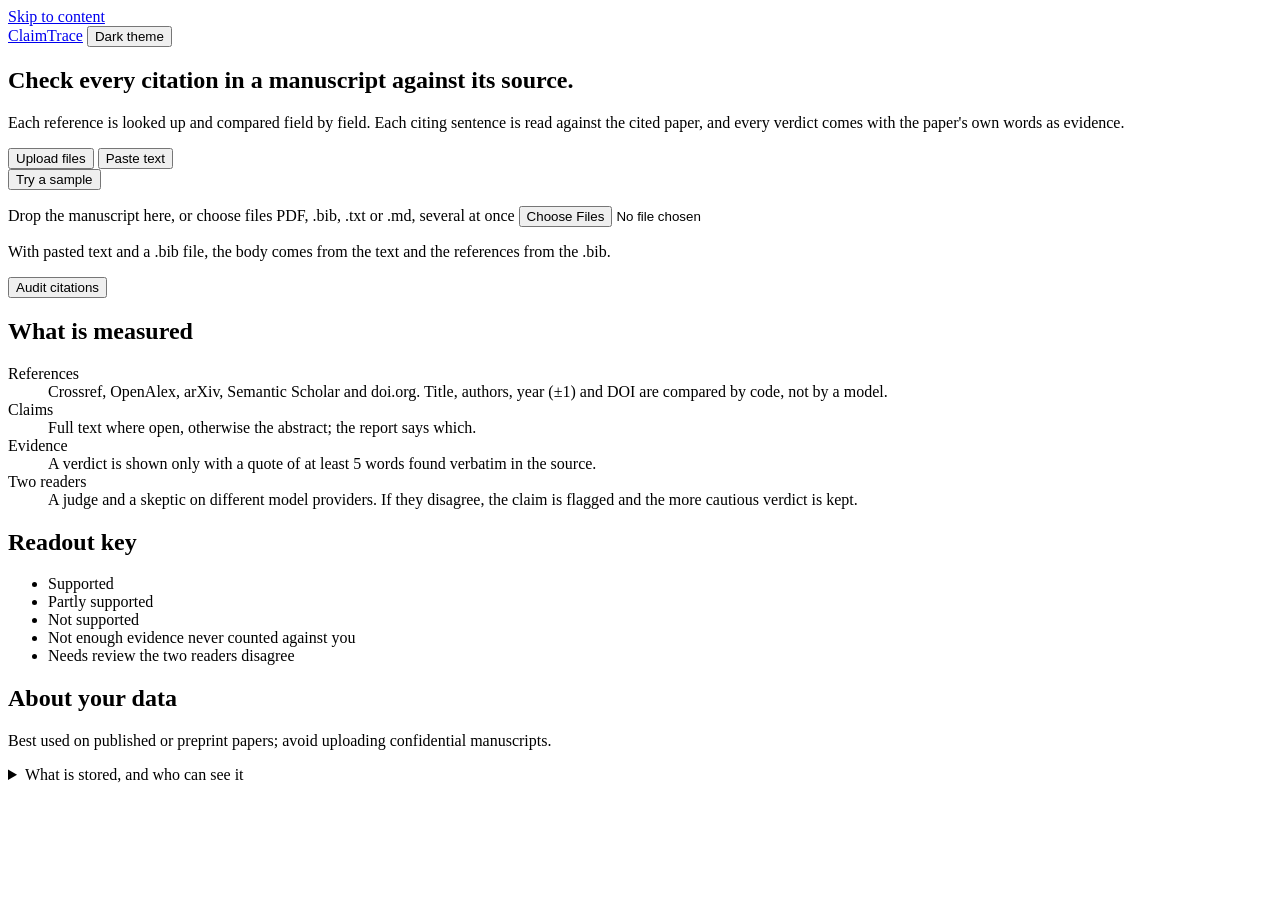
==== claimtrace/web/static/index.html @ 31881c71 "ui: honest Bench readout, About your data note, queue position and daily cap - headline names unchec" ====
<!doctype html>
<html lang="en">
<head>
  <meta charset="utf-8">
  <meta name="viewport" content="width=device-width, initial-scale=1">
  <title>ClaimTrace</title>
  <link rel="icon" href="data:,">
  <!-- theme before first paint: a stored manual choice wins over prefers-color-scheme -->
  <script>try { const t = localStorage.getItem("ct-theme"); if (t === "light" || t === "dark") document.documentElement.dataset.theme = t; } catch (_) {}</script>
  <link rel="stylesheet" href="/static/style.css">
  <script src="/static/app.js" defer></script>
</head>
<body>
  <a class="skip" href="#main">Skip to content</a>
  <header class="top">
    <div class="top-in">
      <a class="brand" href="/">ClaimTrace</a>
      <button id="theme" type="button" class="ghost">Dark theme</button>
    </div>
  </header>

  <main id="main">
    <section id="input" class="home" aria-labelledby="input-h">
      <div class="home-main">
        <h1 id="input-h">Check every citation in a manuscript against its source.</h1>
        <p class="lede">Each reference is looked up and compared field by field. Each citing sentence
          is read against the cited paper, and every verdict comes with the paper's own words as
          evidence.</p>
        <form id="job-form" class="panel">
          <div class="tabrow">
            <div class="tabs" role="tablist" aria-label="Manuscript input">
              <button id="tab-upload" type="button" role="tab" aria-selected="true"
                      aria-controls="panel-upload">Upload files</button>
              <button id="tab-paste" type="button" role="tab" aria-selected="false"
                      aria-controls="panel-paste" tabindex="-1">Paste text</button>
            </div>
            <button id="sample" type="button" class="secondary" aria-describedby="sample-hint">Try a sample</button>
          </div>
          <p id="sample-hint" class="sr-only"></p>
          <div id="panel-upload" role="tabpanel" aria-labelledby="tab-upload">
            <label id="drop" class="drop" for="files">
              <span class="drop-title">Drop the manuscript here, or choose files</span>
              <span class="drop-hint">PDF, .bib, .txt or .md, several at once</span>
              <input id="files" name="files" type="file" multiple accept=".txt,.md,.bib,.pdf"
                     class="sr-only" aria-describedby="files-hint file-list">
            </label>
            <p id="file-list" class="hint" aria-live="polite"></p>
            <p id="files-hint" class="hint">With pasted text and a .bib file, the body comes from the
              text and the references from the .bib.</p>
          </div>
          <div id="panel-paste" role="tabpanel" aria-labelledby="tab-paste" hidden>
            <label for="text">Manuscript text, including its reference list</label>
            <textarea id="text" name="text" rows="14" spellcheck="false"
                      placeholder="Paste the body and the references. Plain text, Markdown or LaTeX with \cite{…}."></textarea>
          </div>
          <p id="form-error" class="error" role="alert"></p>
          <div class="actions">
            <button id="submit" type="submit">Audit citations</button>
            <span id="usage" class="hint usage"></span>
          </div>
        </form>
      </div>
      <aside class="datasheet" aria-labelledby="measured-h">
        <h2 id="measured-h">What is measured</h2>
        <dl class="sheet">
          <dt>References</dt><dd>Crossref, OpenAlex, arXiv, Semantic Scholar and doi.org. Title,
            authors, year (±1) and DOI are compared by code, not by a model.</dd>
          <dt>Claims</dt><dd>Full text where open, otherwise the abstract; the report says which.</dd>
          <dt>Evidence</dt><dd>A verdict is shown only with a quote of at least 5 words found
            verbatim in the source.</dd>
          <dt>Two readers</dt><dd>A judge and a skeptic on different model providers. If they
            disagree, the claim is flagged and the more cautious verdict is kept.</dd>
        </dl>
        <h2>Readout key</h2>
        <ul class="key">
          <li><span class="mark s-ok v u-supported"><span class="word">Supported</span></span></li>
          <li><span class="mark s-partly v u-partly_supported"><span class="word">Partly supported</span></span></li>
          <li><span class="mark s-bad v u-unsupported"><span class="word">Not supported</span></span></li>
          <li><span class="mark s-unknown v u-insufficient_evidence"><span class="word">Not enough evidence</span></span>
            <span class="hint">never counted against you</span></li>
          <li><span class="mark s-review"><span class="word">Needs review</span></span>
            <span class="hint">the two readers disagree</span></li>
        </ul>
        <h2 id="data-h">About your data</h2>
        <p class="hint">Best used on published or preprint papers; avoid uploading confidential manuscripts.</p>
        <details class="about">
          <summary>What is stored, and who can see it</summary>
          <ul class="hint">
            <li>Stored: the finished report, including the manuscript's citing sentences and its
              reference list. Uploaded files are not kept after the audit.</li>
            <li id="keep-note">How long: only a limited number of recent reports are kept; older ones are deleted.</li>
            <li>Who can see a report: anyone with its link.</li>
            <li>No accounts and no IP addresses; only a count of visits per country per day.</li>
          </ul>
        </details>
      </aside>
    </section>

    <section id="progress" class="narrow" aria-labelledby="progress-h" hidden>
      <h1 id="progress-h">Auditing the manuscript</h1>
      <ol id="stages" class="stages"></ol>
      <progress id="bar" aria-labelledby="stage"></progress>
      <p id="stage" aria-live="polite"></p>
      <p id="conn" class="notice" role="status"></p>
      <button id="retry" type="button" class="secondary" hidden>Retry</button>
    </section>

    <section id="results" aria-labelledby="results-h" hidden>
      <h1 id="results-h">Report</h1>
      <div id="saved" class="notice" hidden>
        <p id="saved-note"></p>
        <button id="run-live" type="button" class="secondary">Run live</button>
      </div>
      <div id="empty" hidden></div>
      <div id="report">
      <div class="readout">
        <div class="readout-text">
          <p id="headline" class="headline"></p>
          <p id="summary" class="summary"></p>
          <div id="live" class="live" hidden>
            <p id="live-stage" aria-live="polite"></p>
          </div>
        </div>
        <div id="meters" class="meters"></div>
      </div>
      <p id="exports" class="exports">
        <a id="export-json" download>Download JSON</a>
        <a id="export-md" download>Download Markdown</a>
        <button id="copy-link" type="button" class="link">Copy link</button>
        <button id="new-job" type="button" class="link">Audit another manuscript</button>
        <span id="copy-status" role="status"></span>
      </p>
      <p id="share" class="permalink"><span id="share-note"></span><a id="permalink"></a></p>
      <p id="filter-note" class="filter-note" role="status"></p>

      <div id="ledgers">
      <section id="claims-sec" aria-labelledby="claims-h">
        <h2 id="claims-h">Claims <span id="claims-n" class="n"></span> <span id="claims-wait" class="wait" hidden>Still checking…</span></h2>
        <div id="claims"></div>
      </section>

      <section id="refs-sec" aria-labelledby="refs-h">
        <h2 id="refs-h">References <span id="refs-n" class="n"></span> <span id="refs-wait" class="wait" hidden>Still checking…</span></h2>
        <div id="refs"></div>
      </section>
      </div>

      <details id="tech" class="tech">
        <summary>Technical details: warnings and timings</summary>
        <ul id="warnings" class="warnings"></ul>
        <dl id="timings" class="timings"></dl>
      </details>

      <section id="chat" aria-labelledby="chat-h">
        <h2 id="chat-h">Ask about this report</h2>
        <div id="chat-log" class="chat-log" aria-live="polite"></div>
        <form id="chat-form" class="chat-form">
          <label for="question" class="sr-only">Question</label>
          <input id="question" name="question" type="text" maxlength="2000" autocomplete="off"
                 placeholder="e.g. Which claims need review, and why?">
          <button type="submit">Ask</button>
        </form>
      </section>
      </div>
    </section>
  </main>
</body>
</html>
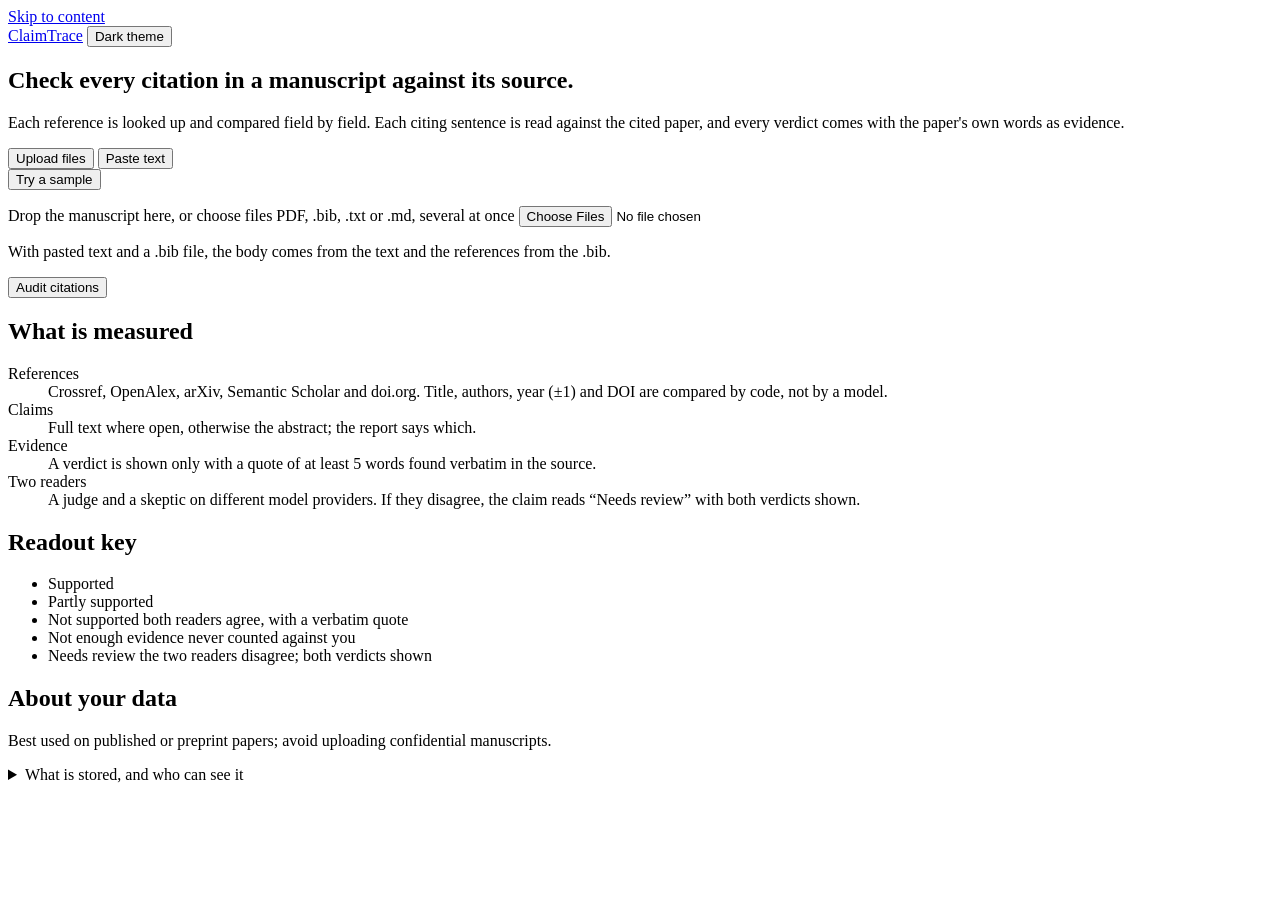
==== commit f8a32320: "fix: disagreement shows as Needs review with both verdicts Display only (combine(), eval and JSON fi" ====
--- a/claimtrace/web/static/index.html
+++ b/claimtrace/web/static/index.html
@@ -69,17 +69,18 @@
           <dt>Evidence</dt><dd>A verdict is shown only with a quote of at least 5 words found
             verbatim in the source.</dd>
           <dt>Two readers</dt><dd>A judge and a skeptic on different model providers. If they
-            disagree, the claim is flagged and the more cautious verdict is kept.</dd>
+            disagree, the claim reads “Needs review” with both verdicts shown.</dd>
         </dl>
         <h2>Readout key</h2>
         <ul class="key">
           <li><span class="mark s-ok v u-supported"><span class="word">Supported</span></span></li>
           <li><span class="mark s-partly v u-partly_supported"><span class="word">Partly supported</span></span></li>
-          <li><span class="mark s-bad v u-unsupported"><span class="word">Not supported</span></span></li>
+          <li><span class="mark s-bad v u-unsupported"><span class="word">Not supported</span></span>
+            <span class="hint">both readers agree, with a verbatim quote</span></li>
           <li><span class="mark s-unknown v u-insufficient_evidence"><span class="word">Not enough evidence</span></span>
             <span class="hint">never counted against you</span></li>
           <li><span class="mark s-review"><span class="word">Needs review</span></span>
-            <span class="hint">the two readers disagree</span></li>
+            <span class="hint">the two readers disagree; both verdicts shown</span></li>
         </ul>
         <h2 id="data-h">About your data</h2>
         <p class="hint">Best used on published or preprint papers; avoid uploading confidential manuscripts.</p>
@@ -106,7 +107,20 @@
     </section>
 
     <section id="results" aria-labelledby="results-h" hidden>
-      <h1 id="results-h">Report</h1>
+      <div class="report-top">
+        <h1 id="results-h">Report</h1>
+        <p id="exports" class="exports">
+          <button id="method-btn" type="button" class="link chev" aria-expanded="false" aria-controls="method">How verdicts work</button>
+          <button id="expand-all" type="button" class="link">Expand all</button>
+          <button id="collapse-all" type="button" class="link">Collapse all</button>
+          <button id="copy-link" type="button" class="link">Copy link</button>
+          <span id="downloads" class="downloads">Download <a id="export-json" download>JSON</a>
+            <a id="export-md" download>Markdown</a></span>
+          <button id="print-pdf" type="button" class="link" title="Opens the print dialog: choose “Save as PDF”">PDF (print)</button>
+          <button id="new-job" type="button" class="link">Audit another manuscript</button>
+          <span id="copy-status" role="status"></span>
+        </p>
+      </div>
       <div id="saved" class="notice" hidden>
         <p id="saved-note"></p>
         <button id="run-live" type="button" class="secondary">Run live</button>
@@ -116,37 +130,49 @@
       <div class="readout">
         <div class="readout-text">
           <p id="headline" class="headline"></p>
-          <p id="summary" class="summary"></p>
+          <p id="summary" class="summary sr-only"></p>
           <div id="live" class="live" hidden>
             <p id="live-stage" aria-live="polite"></p>
           </div>
         </div>
         <div id="meters" class="meters"></div>
-      </div>
-      <p id="exports" class="exports">
-        <a id="export-json" download>Download JSON</a>
-        <a id="export-md" download>Download Markdown</a>
-        <button id="copy-link" type="button" class="link">Copy link</button>
-        <button id="new-job" type="button" class="link">Audit another manuscript</button>
-        <span id="copy-status" role="status"></span>
-      </p>
-      <p id="share" class="permalink"><span id="share-note"></span><a id="permalink"></a></p>
+        <div id="method" class="method" hidden>
+          <dl class="sheet">
+            <dt>References</dt><dd>Looked up in Crossref, OpenAlex, arXiv, Semantic Scholar and
+              doi.org. Title, authors, year (±1) and DOI are compared by code, not by a model.</dd>
+            <dt>Claims</dt><dd>Each citing sentence is read against the cited paper: full text where
+              open, otherwise the abstract; each row says which.</dd>
+            <dt>Evidence</dt><dd>A verdict is shown only with a quote of at least 5 words found
+              verbatim in the source. Without one, the claim reads “Not enough evidence”, which is
+              never counted against you.</dd>
+            <dt>Two readers</dt><dd>A judge and a skeptic on different model providers.
+              “Not supported” means both readers agree the source does not back the sentence, with a
+              verbatim quote. “Needs review” means the two readers disagree; both verdicts are shown
+              (“Judge: … · Skeptic: …”) for you to decide. If one of them is unavailable, the row
+              says “judge only” or “skeptic only”.</dd>
+            <dt>Could not check</dt><dd>A lookup or model failure is never a finding: it is shown as
+              “Could not check”, not as a problem with the manuscript.</dd>
+          </dl>
+        </div>
+      </div>
+      <p id="one-model" class="notice one-model" role="note" hidden></p>
       <p id="filter-note" class="filter-note" role="status"></p>
 
       <div id="ledgers">
       <section id="claims-sec" aria-labelledby="claims-h">
-        <h2 id="claims-h">Claims <span id="claims-n" class="n"></span> <span id="claims-wait" class="wait" hidden>Still checking…</span></h2>
+        <h2 id="claims-h" class="sr-only">Claims <span id="claims-n" class="n"></span> <span id="claims-wait" class="wait" hidden>Still checking…</span></h2>
         <div id="claims"></div>
       </section>
 
       <section id="refs-sec" aria-labelledby="refs-h">
-        <h2 id="refs-h">References <span id="refs-n" class="n"></span> <span id="refs-wait" class="wait" hidden>Still checking…</span></h2>
+        <h2 id="refs-h" class="sr-only">References <span id="refs-n" class="n"></span> <span id="refs-wait" class="wait" hidden>Still checking…</span></h2>
         <div id="refs"></div>
       </section>
       </div>
 
       <details id="tech" class="tech">
-        <summary>Technical details: warnings and timings</summary>
+        <summary>Technical details: link, warnings and timings</summary>
+        <p id="share" class="permalink"><span id="share-note"></span><a id="permalink"></a></p>
         <ul id="warnings" class="warnings"></ul>
         <dl id="timings" class="timings"></dl>
       </details>
@@ -162,6 +188,13 @@
         </form>
       </section>
       </div>
+      <!-- print-only copy of the report, filled by app.js printView(); hidden on screen -->
+      <div id="print" class="print-only">
+        <div id="print-report"></div>
+        <section id="print-method"><h2>How verdicts work</h2></section>
+        <p class="print-foot">ClaimTrace: automated citation audit. Every verdict needs a human check
+          against the source before you rely on it.</p>
+      </div>
     </section>
   </main>
 </body>
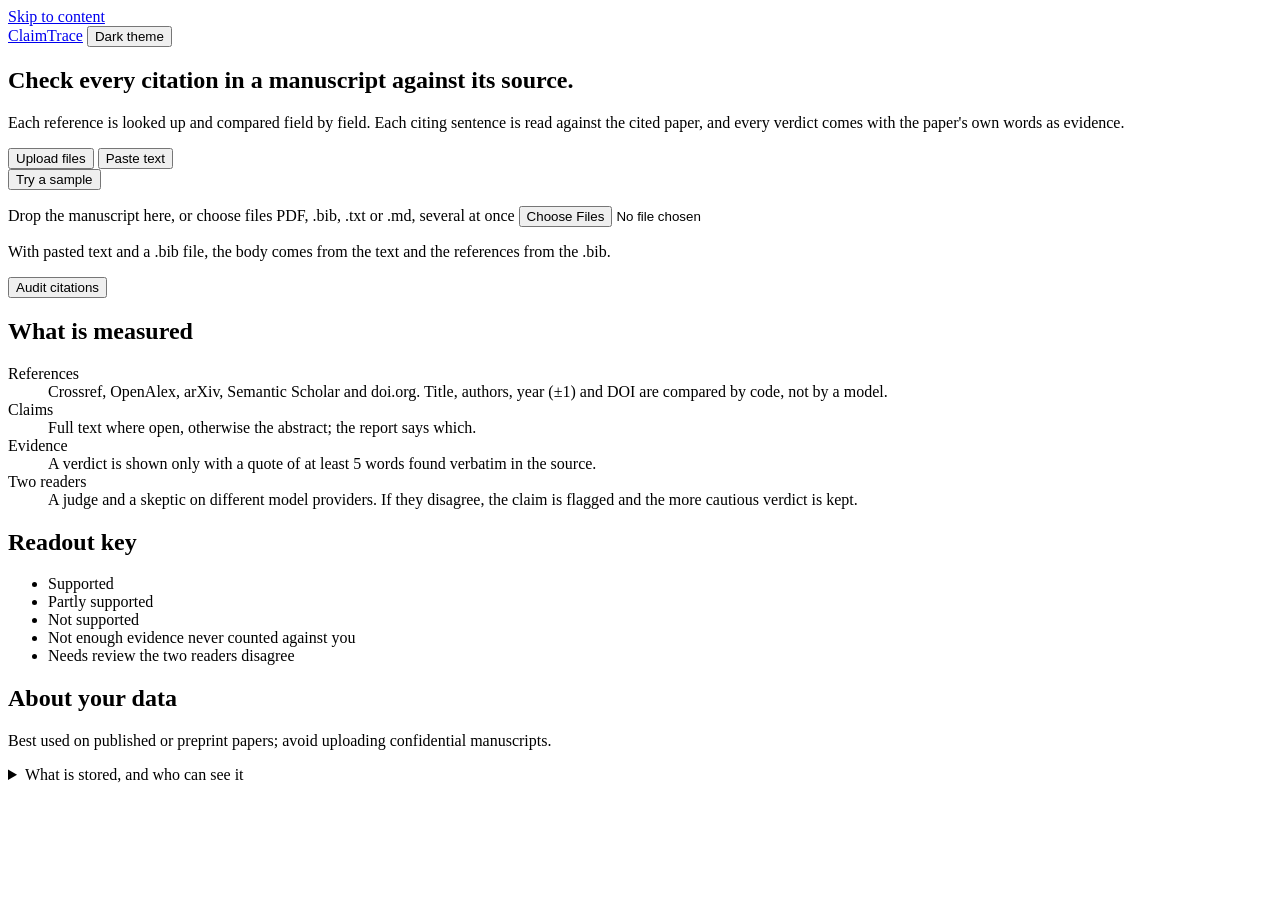
==== commit b1d01366: "Merge remote-tracking branch 'origin/main' into feat/llm-breaker" ====
--- a/claimtrace/web/static/index.html
+++ b/claimtrace/web/static/index.html
@@ -69,18 +69,17 @@
           <dt>Evidence</dt><dd>A verdict is shown only with a quote of at least 5 words found
             verbatim in the source.</dd>
           <dt>Two readers</dt><dd>A judge and a skeptic on different model providers. If they
-            disagree, the claim reads “Needs review” with both verdicts shown.</dd>
+            disagree, the claim is flagged and the more cautious verdict is kept.</dd>
         </dl>
         <h2>Readout key</h2>
         <ul class="key">
           <li><span class="mark s-ok v u-supported"><span class="word">Supported</span></span></li>
           <li><span class="mark s-partly v u-partly_supported"><span class="word">Partly supported</span></span></li>
-          <li><span class="mark s-bad v u-unsupported"><span class="word">Not supported</span></span>
-            <span class="hint">both readers agree, with a verbatim quote</span></li>
+          <li><span class="mark s-bad v u-unsupported"><span class="word">Not supported</span></span></li>
           <li><span class="mark s-unknown v u-insufficient_evidence"><span class="word">Not enough evidence</span></span>
             <span class="hint">never counted against you</span></li>
           <li><span class="mark s-review"><span class="word">Needs review</span></span>
-            <span class="hint">the two readers disagree; both verdicts shown</span></li>
+            <span class="hint">the two readers disagree</span></li>
         </ul>
         <h2 id="data-h">About your data</h2>
         <p class="hint">Best used on published or preprint papers; avoid uploading confidential manuscripts.</p>
@@ -145,11 +144,9 @@
             <dt>Evidence</dt><dd>A verdict is shown only with a quote of at least 5 words found
               verbatim in the source. Without one, the claim reads “Not enough evidence”, which is
               never counted against you.</dd>
-            <dt>Two readers</dt><dd>A judge and a skeptic on different model providers.
-              “Not supported” means both readers agree the source does not back the sentence, with a
-              verbatim quote. “Needs review” means the two readers disagree; both verdicts are shown
-              (“Judge: … · Skeptic: …”) for you to decide. If one of them is unavailable, the row
-              says “judge only” or “skeptic only”.</dd>
+            <dt>Two readers</dt><dd>A judge and a skeptic on different model providers. If they
+              disagree, the claim is flagged “Needs review” and the more cautious verdict is kept.
+              If one of them is unavailable, the row says “judge only” or “skeptic only”.</dd>
             <dt>Could not check</dt><dd>A lookup or model failure is never a finding: it is shown as
               “Could not check”, not as a problem with the manuscript.</dd>
           </dl>
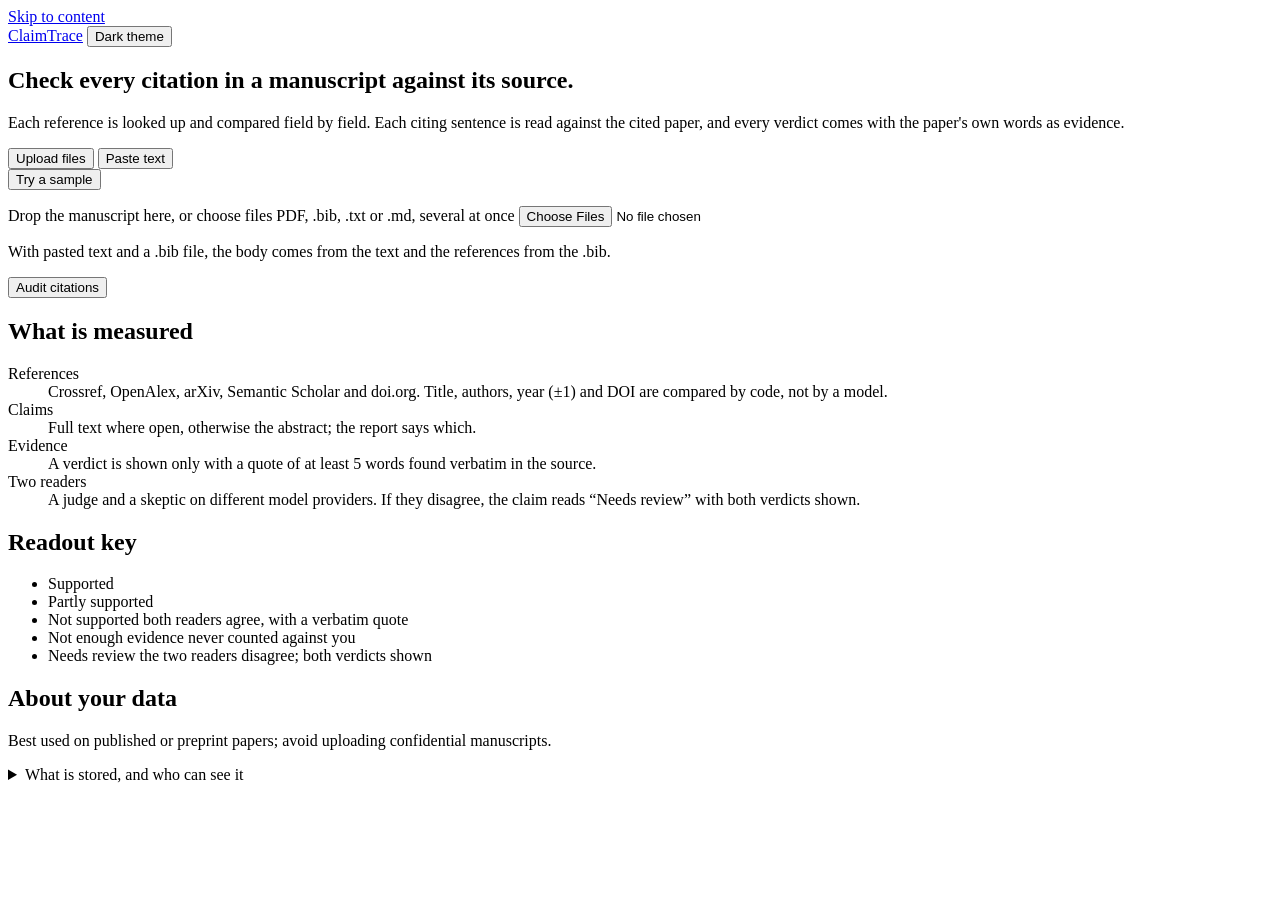
==== commit 5e24c60f: "Merge pull request #131 from IzbassarO/feat/disagreement-label fix: disagreement shows as Needs revi" ====
--- a/claimtrace/web/static/index.html
+++ b/claimtrace/web/static/index.html
@@ -69,17 +69,18 @@
           <dt>Evidence</dt><dd>A verdict is shown only with a quote of at least 5 words found
             verbatim in the source.</dd>
           <dt>Two readers</dt><dd>A judge and a skeptic on different model providers. If they
-            disagree, the claim is flagged and the more cautious verdict is kept.</dd>
+            disagree, the claim reads “Needs review” with both verdicts shown.</dd>
         </dl>
         <h2>Readout key</h2>
         <ul class="key">
           <li><span class="mark s-ok v u-supported"><span class="word">Supported</span></span></li>
           <li><span class="mark s-partly v u-partly_supported"><span class="word">Partly supported</span></span></li>
-          <li><span class="mark s-bad v u-unsupported"><span class="word">Not supported</span></span></li>
+          <li><span class="mark s-bad v u-unsupported"><span class="word">Not supported</span></span>
+            <span class="hint">both readers agree, with a verbatim quote</span></li>
           <li><span class="mark s-unknown v u-insufficient_evidence"><span class="word">Not enough evidence</span></span>
             <span class="hint">never counted against you</span></li>
           <li><span class="mark s-review"><span class="word">Needs review</span></span>
-            <span class="hint">the two readers disagree</span></li>
+            <span class="hint">the two readers disagree; both verdicts shown</span></li>
         </ul>
         <h2 id="data-h">About your data</h2>
         <p class="hint">Best used on published or preprint papers; avoid uploading confidential manuscripts.</p>
@@ -144,9 +145,11 @@
             <dt>Evidence</dt><dd>A verdict is shown only with a quote of at least 5 words found
               verbatim in the source. Without one, the claim reads “Not enough evidence”, which is
               never counted against you.</dd>
-            <dt>Two readers</dt><dd>A judge and a skeptic on different model providers. If they
-              disagree, the claim is flagged “Needs review” and the more cautious verdict is kept.
-              If one of them is unavailable, the row says “judge only” or “skeptic only”.</dd>
+            <dt>Two readers</dt><dd>A judge and a skeptic on different model providers.
+              “Not supported” means both readers agree the source does not back the sentence, with a
+              verbatim quote. “Needs review” means the two readers disagree; both verdicts are shown
+              (“Judge: … · Skeptic: …”) for you to decide. If one of them is unavailable, the row
+              says “judge only” or “skeptic only”.</dd>
             <dt>Could not check</dt><dd>A lookup or model failure is never a finding: it is shown as
               “Could not check”, not as a problem with the manuscript.</dd>
           </dl>
